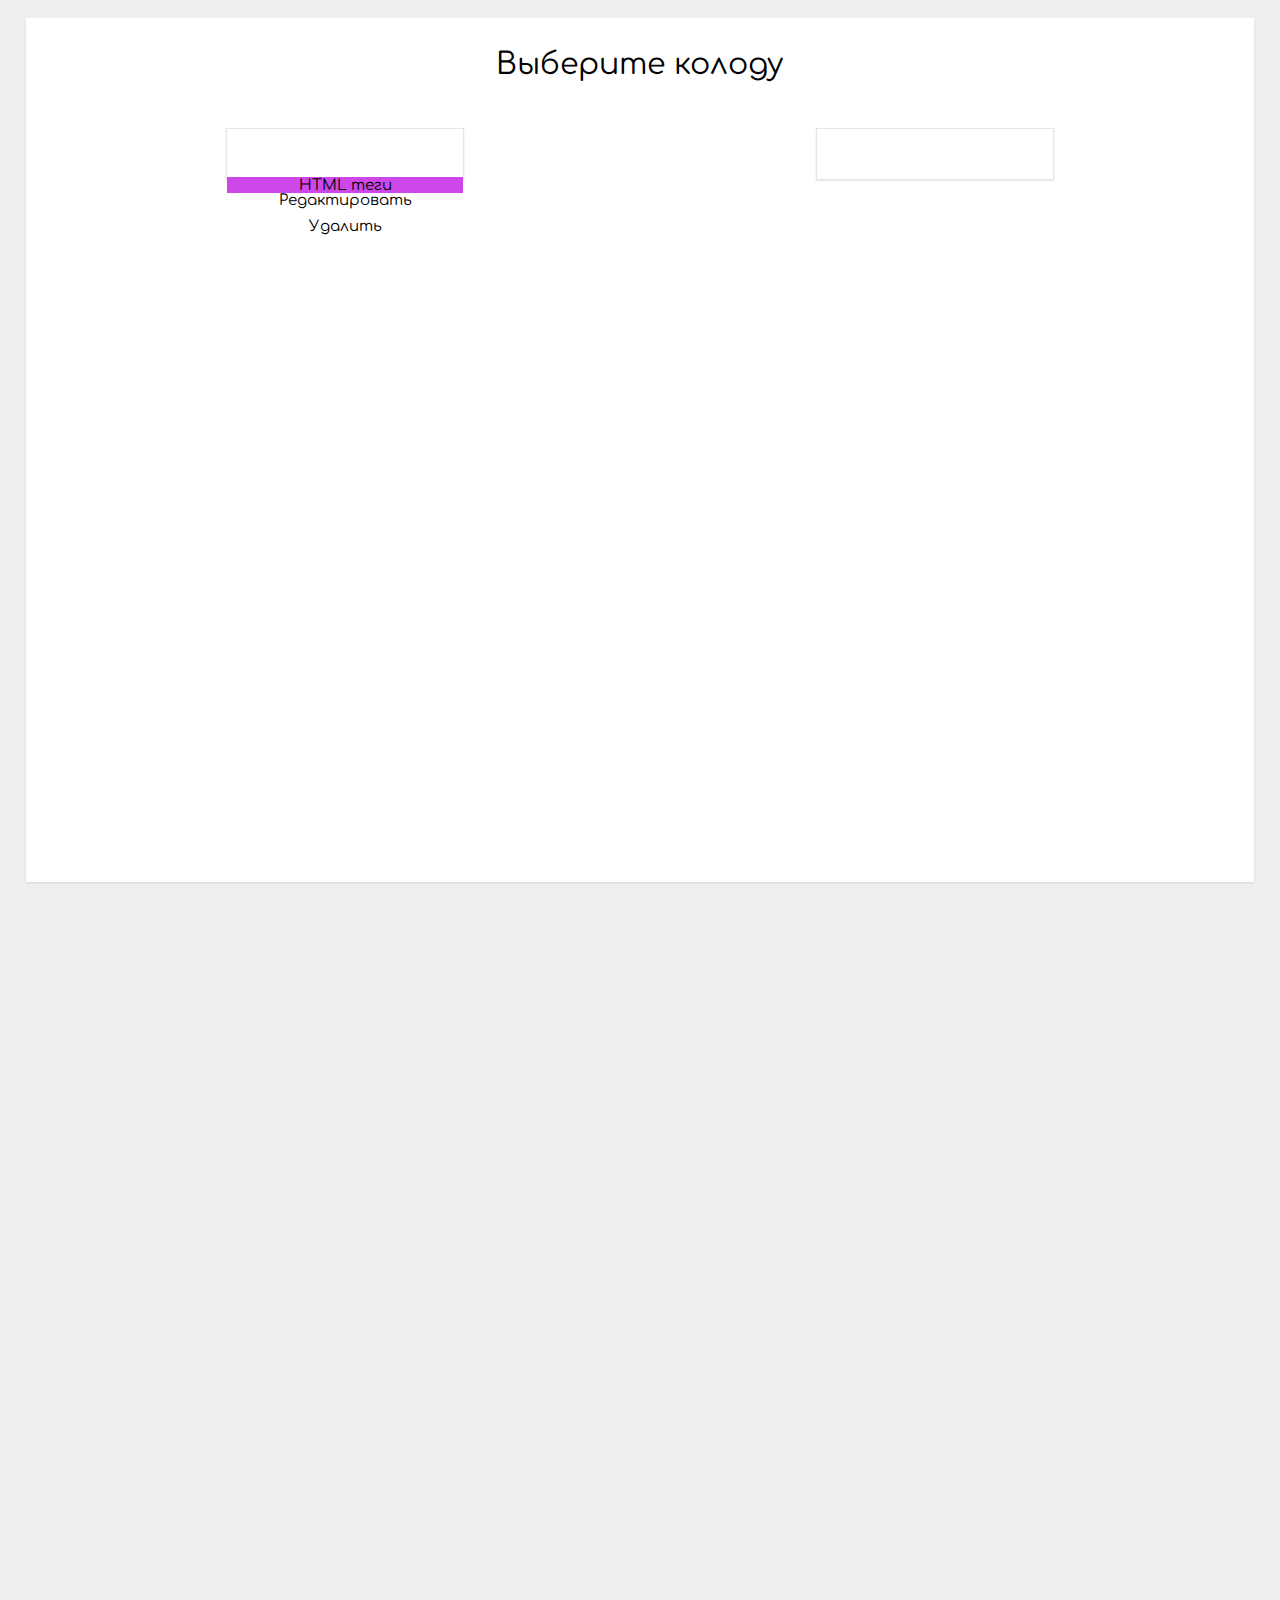
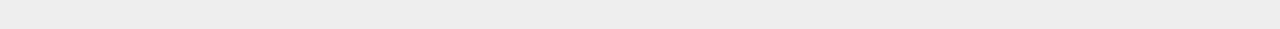
==== index.html @ 88a7ba00 "Add files via upload" ====
<!DOCTYPE html>
<html lang="en">
<head>
    <meta charset="UTF-8">
    <title>Document</title>
    <link href="https://fonts.googleapis.com/css?family=Comfortaa:300&amp;subset=cyrillic,cyrillic-ext" rel="stylesheet">
    <link rel="stylesheet" href="CSS/resetcss.css">
    <link rel="stylesheet" href="CSS/jquery-ui.min.css">
    <link rel="stylesheet" href="css/jquery.custom-scroll.css">
    <link rel="stylesheet" href="CSS/style.css">
    <script src="JS/jquery-3.2.1.min.js"></script>
    <script src="JS/jquery-ui.min.js"></script>
    <script src="JS/jquery.custom-scroll.js"></script>
</head>
<body>
    <div class="desktop"> 
        <div class="wrapper">
           <p>Выберите колоду</p>
            <div class="ankiCards">
                <div class="container">
                    <div class="deck">
                        <p>HTML теги</p>
                        <div>
                            <div>
                                <span> Редактировать </span>
                            </div>
                            <div><span>Удалить</span></div>
                        </div>                    
                    </div>
                    <div class="deck plus"></div>

                </div>
            </div>
            <div class="back"></div>
        </div>
        <div class="modal">
            <div class="popap">
            </div>
        </div>      
    </div>
    <div class="mobile"></div>
    <script src="JS/main.js"></script>
</body>
</html>
---- CSS/resetcss.css ----
/* http://meyerweb.com/eric/tools/css/reset/ 
   v2.0 | 20110126
   License: none (public domain)
*/

html, body, div, span, applet, object, iframe,
h1, h2, h3, h4, h5, h6, p, blockquote, pre,
a, abbr, acronym, address, big, cite, code,
del, dfn, em, img, ins, kbd, q, s, samp,
small, strike, strong, sub, sup, tt, var,
b, u, i, center,
dl, dt, dd, ol, ul, li,
fieldset, form, label, legend,
table, caption, tbody, tfoot, thead, tr, th, td,
article, aside, canvas, details, embed, 
figure, figcaption, footer, header, hgroup, 
menu, nav, output, ruby, section, summary,
time, mark, audio, video {
	margin: 0;
	padding: 0;
	border: 0;
	font-size: 100%;
	font: inherit;
	vertical-align: baseline;
}
/* HTML5 display-role reset for older browsers */
article, aside, details, figcaption, figure, 
footer, header, hgroup, menu, nav, section {
	display: block;
}
body {
	line-height: 1;
}
ol, ul {
	list-style: none;
}
blockquote, q {
	quotes: none;
}
blockquote:before, blockquote:after,
q:before, q:after {
	content: '';
	content: none;
}
table {
	border-collapse: collapse;
	border-spacing: 0;
}
---- CSS/style.css ----
.mobile {
    display: none;
}
html {
    height:100%;
    font-family: 'Comfortaa', cursive;
    font-size: 30px;
}
body {
    height: 100%;
    background: #eee;
    min-height:400px;
    min-width:800px;
}
.desktop {
    height: 100%;
    display:-webkit-box;
    display:-ms-flexbox;
    display:flex;
    -webkit-box-align: center;
    -ms-flex-align: center;
    align-items: center;
    position: relative;
}
.modal {
    display: none;
    width: 100%;
    height:100%;
    position: absolute;
    background: rgba(0,0,0,.3);
    z-index: 3;
}
.popap {
    text-align: center;
    font-size: 20px;
    position: absolute;
    width: 30%;
    height: 70%;
    background: #fff;
    bottom: 0;
    top: 0;
    left: 0;
    right: 0;
    margin: auto;
    cursor: default;
    border: 1px solid rgba(0,0,0,.5);
    border-radius: 3px;
    z-index: 4;
    display: -webkit-box;
    display: -ms-flexbox;
    display: flex;
    -webkit-box-orient: vertical;
    -webkit-box-direction: normal;
    -ms-flex-direction: column;
    flex-direction: column;
    -webkit-box-pack: center;
    -ms-flex-pack: center;
    justify-content: center;
    -webkit-box-align: center;
    -ms-flex-align: center;
    align-items: center;
    padding: 2%;
    -webkit-box-sizing: border-box;
    box-sizing: border-box;
}
.popap .popapCont {
    margin-bottom: 5%;
    height: 50%;overflow: hidden;
}
.popap li {
    margin-bottom: 15px;
}
.popap li:hover {
    cursor: pointer;
    color:#ce48e9;
    -webkit-transform: scale(2);
    transform: scale(2);
    -webkit-transition: all 0.3s;
    transition: all 0.3s;
}
.flip {
    -webkit-transform: perspective(500px) rotateY(-360deg);
    transform: perspective(500px) rotateY(-360deg);
    -webkit-transition: all 1s;
    transition: all 1s;
}
.first {background: #23efc6;}
.second {background: #ce48e9;}
.third {background: #f2d36d;}
.fourth {background: #e18383;}
.wrapper {
    padding: 2%;
    -webkit-box-sizing: border-box;
    box-sizing: border-box;
    height: 100%;
    position: relative;
    text-align: center;
}
.wrapper > p {
    position: relative;
    z-index: 2;
    padding-top: 2%;
    -webkit-box-sizing: border-box;
    box-sizing: border-box;
}
.container {
    position: relative;
    width: 100%;
    height: 100%;
    padding: 2%;
    -webkit-box-sizing: border-box;
    box-sizing: border-box;
    display: -webkit-box;
    display: -ms-flexbox;
    display: flex;
    -ms-flex-wrap: wrap;
    flex-wrap: wrap;
    z-index: 2;
    -ms-flex-pack: distribute;
    justify-content: space-around;
}
.back {
    background: #fff;
    position: absolute;
    left:2%;
    top:2%;
    width: 96%;
    height: 96%;
    z-index: 0;
    -webkit-box-shadow: 0 1px 2px rgba(0, 0, 0, 0.1);
    box-shadow: 0 1px 2px rgba(0, 0, 0, 0.1); 
}
.ankiCards {
    height: 92%;
}
.deck {
    color:#000;
    border: 1px solid rgba(0, 0, 0, 0.1);
    text-align: center;
    font-size: 15px;
    width: 20%;
    min-width:135px;
    position: relative;
    z-index: 1;
    height: 30%;
    display: -webkit-box;
    display: -ms-flexbox;
    display: flex;
    -webkit-box-orient: vertical;
    -webkit-box-direction: normal;
    -ms-flex-direction: column;
    flex-direction: column;
    -webkit-box-align: center;
    -ms-flex-align: center;
    align-items: center;
    -ms-flex-pack: distribute;
    -webkit-box-pack: justify;
    justify-content: space-between;
    -webkit-box-shadow: 0 1px 2px rgba(0, 0, 0, 0.1);
    box-shadow: 0 1px 2px rgba(0, 0, 0, 0.1); 
    -webkit-transform: scale(1);
    transform: scale(1);
    -webkit-transition: all 0.7s;
    transition: all 0.7s;
    margin:2%;
}
.deck p , div {
    width: 100%;
}
.deck p {
    margin-top: 20%;
    background: #ce48e9;
    padding-top:0.5%; 
}
.deck p:hover {
    cursor: pointer;
}
.deck div div {
    margin-bottom: 5%;
}
.deck span:hover {
    cursor: pointer;
    color: #ce48e9;
    -webkit-transition: all 0.3s;
    transition: all 0.3s;
}
.deck:hover {
    -webkit-transform: scale(1.1);
    transform: scale(1.1);
    -webkit-transition: all 0.7s;
    transition: all 0.7s;
}
.custom-scroll_inner {
    display: -webkit-box;
    display: -ms-flexbox;
    display: flex;
    -ms-flex-wrap: wrap;
    flex-wrap: wrap;
    -ms-flex-pack: distribute;
    justify-content: space-around;
}
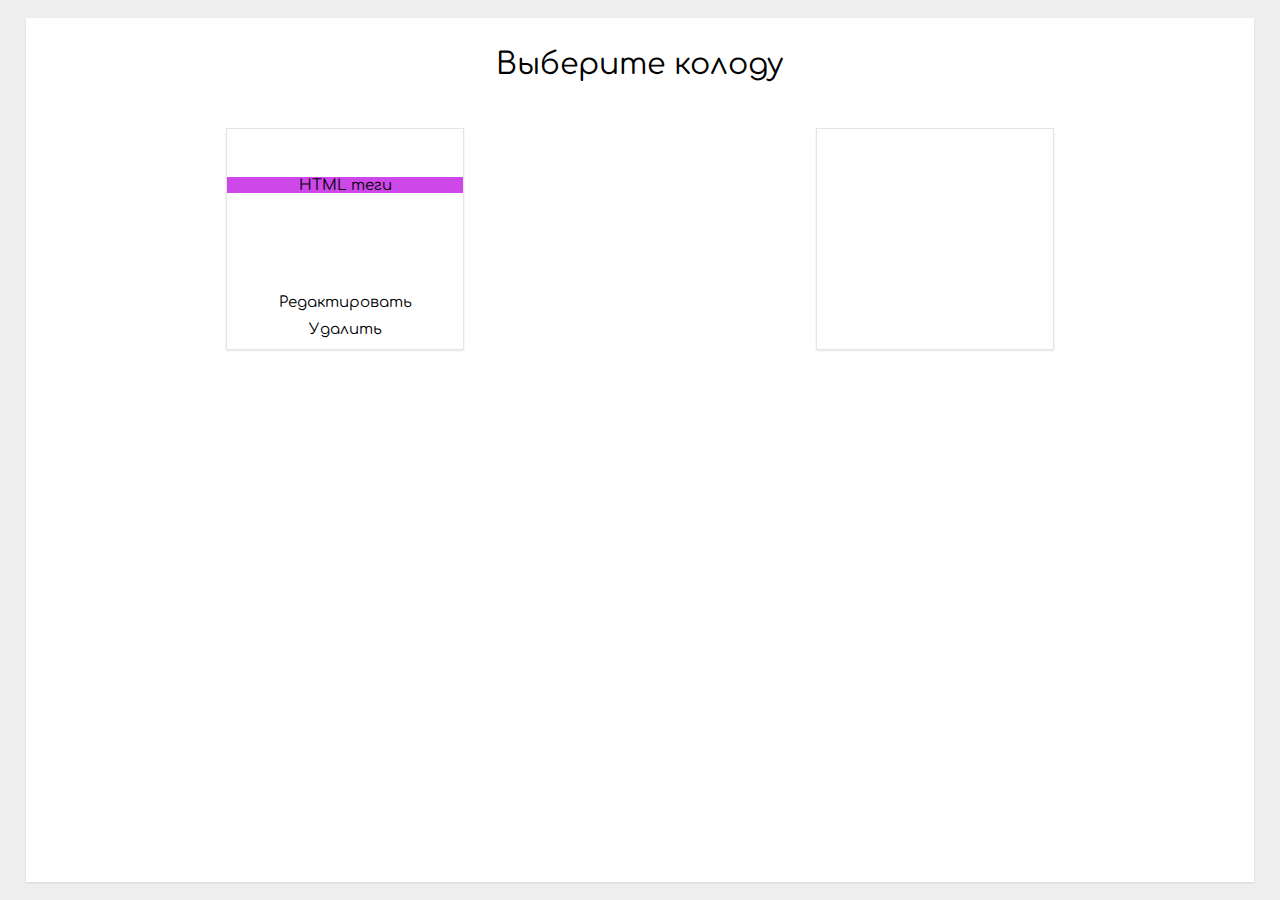
==== commit d3d64b5f: "Update index.html" ====
--- a/index.html
+++ b/index.html
@@ -6,7 +6,7 @@
     <link href="https://fonts.googleapis.com/css?family=Comfortaa:300&amp;subset=cyrillic,cyrillic-ext" rel="stylesheet">
     <link rel="stylesheet" href="CSS/resetcss.css">
     <link rel="stylesheet" href="CSS/jquery-ui.min.css">
-    <link rel="stylesheet" href="css/jquery.custom-scroll.css">
+    <link rel="stylesheet" href="CSS/jquery.custom-scroll.css">
     <link rel="stylesheet" href="CSS/style.css">
     <script src="JS/jquery-3.2.1.min.js"></script>
     <script src="JS/jquery-ui.min.js"></script>
@@ -41,4 +41,4 @@
     <div class="mobile"></div>
     <script src="JS/main.js"></script>
 </body>
-</html>+</html>
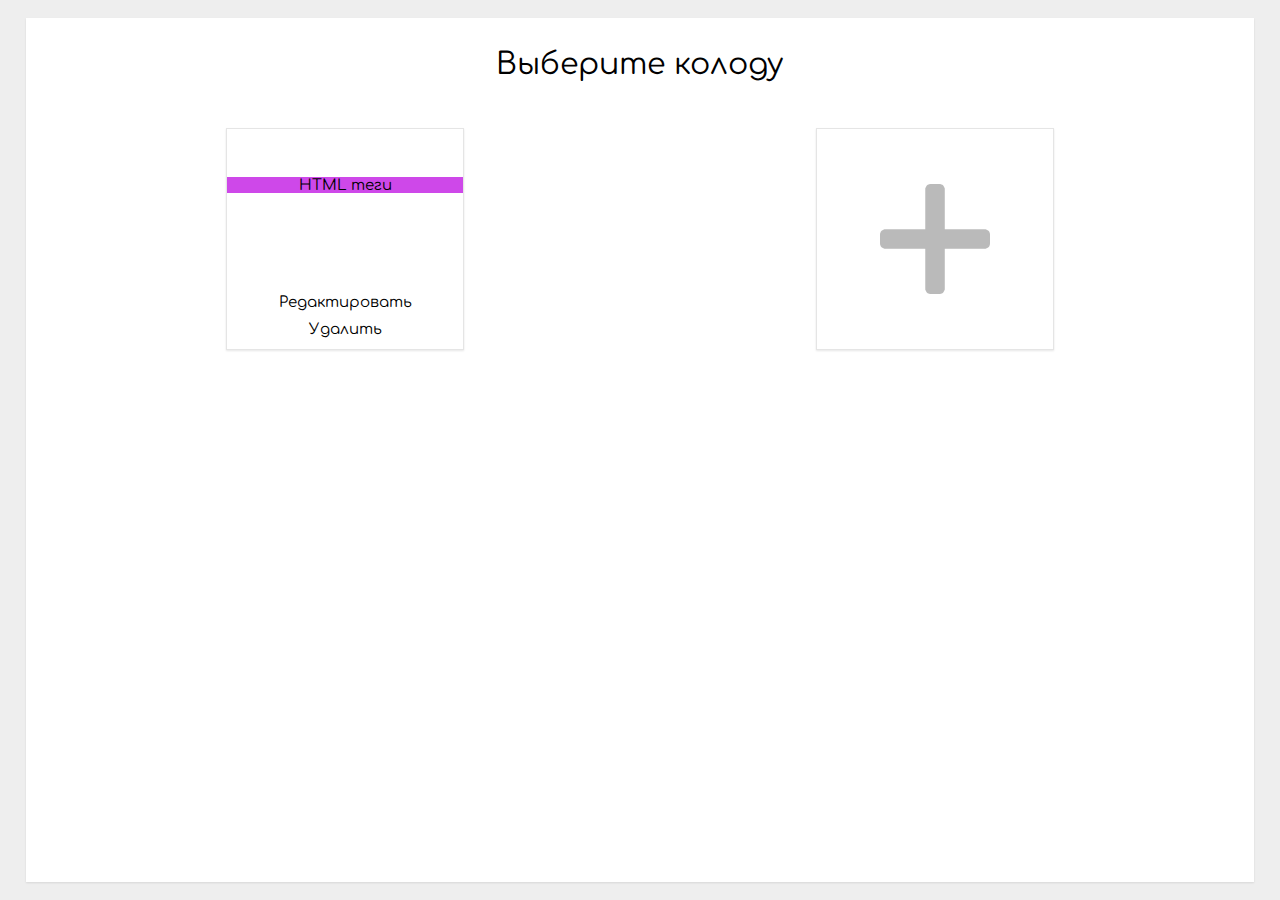
==== commit 88b8c5ec: "Add files via upload" ====
--- a/index.html
+++ b/index.html
@@ -1,4 +1,4 @@
-<!DOCTYPE html>
+<!DOCTYPE HTML>
 <html lang="en">
 <head>
     <meta charset="UTF-8">
@@ -18,16 +18,20 @@
            <p>Выберите колоду</p>
             <div class="ankiCards">
                 <div class="container">
+<!--
                     <div class="deck">
                         <p>HTML теги</p>
                         <div>
                             <div>
-                                <span> Редактировать </span>
+                                <span class="edit"> Редактировать </span>
                             </div>
-                            <div><span>Удалить</span></div>
+                            <div><span class="delete">Удалить</span></div>
                         </div>                    
                     </div>
-                    <div class="deck plus"></div>
+                    <div class="deck plus">
+                        <img src="img/plus.png" alt="">
+                    </div>
+-->
 
                 </div>
             </div>
@@ -41,4 +45,4 @@
     <div class="mobile"></div>
     <script src="JS/main.js"></script>
 </body>
-</html>
+</html>--- a/CSS/style.css
+++ b/CSS/style.css
@@ -75,6 +75,12 @@
     color:#ce48e9;
     -webkit-transform: scale(2);
     transform: scale(2);
+    -webkit-transition: all 0.3s;
+    transition: all 0.3s;
+}
+.popap .save:hover {
+    cursor: pointer;
+    color: #ce48e9;
     -webkit-transition: all 0.3s;
     transition: all 0.3s;
 }
@@ -198,4 +204,18 @@
     flex-wrap: wrap;
     -ms-flex-pack: distribute;
     justify-content: space-around;
+}
+textarea {
+    margin-bottom: 15px;
+}
+.plus {
+    -webkit-box-pack: center;
+    -ms-flex-pack: center;
+    justify-content: center;
+}
+.plus img {
+    height: 50%;
+}
+.plus img:hover {
+    cursor: pointer;
 }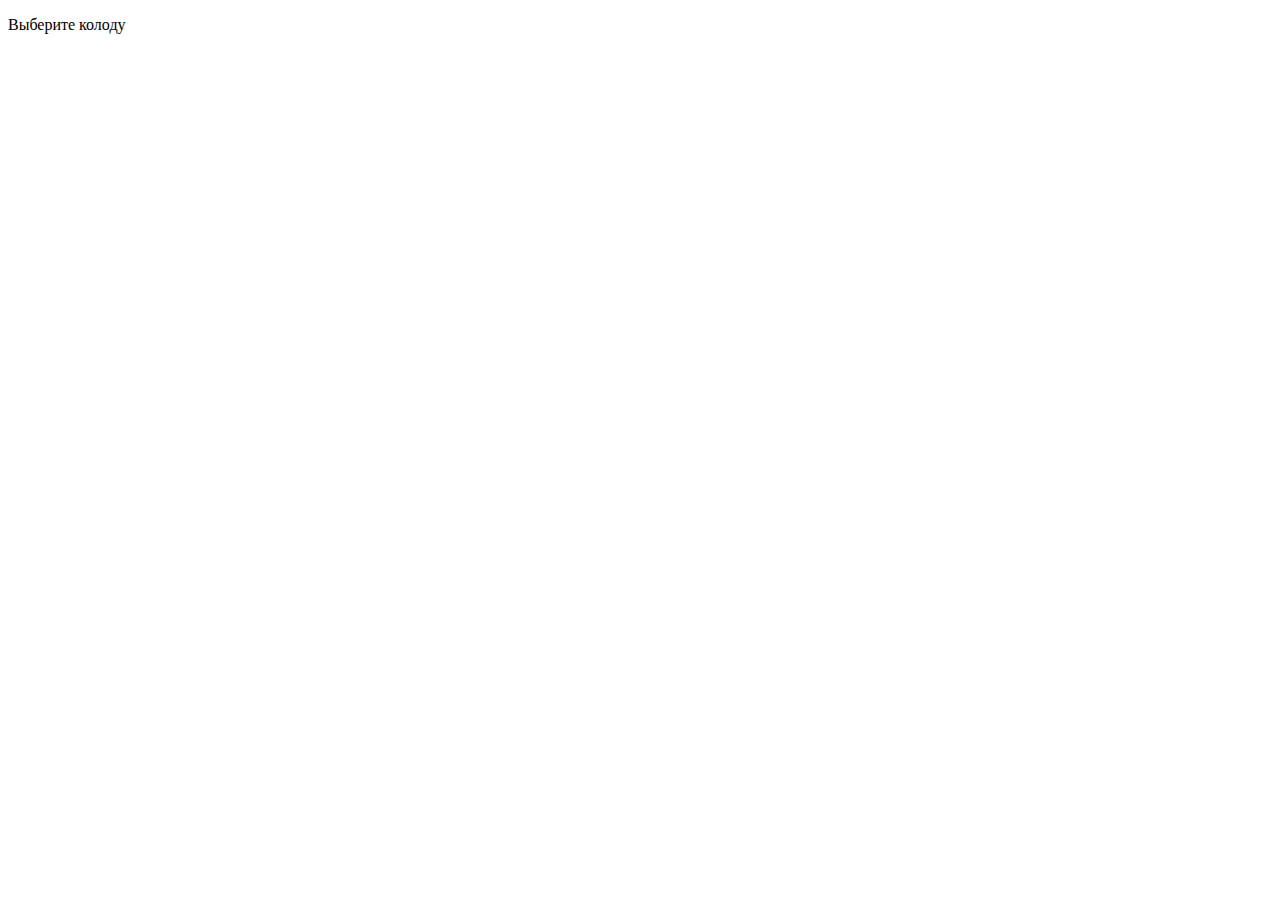
==== commit be051df1: "Update 2018-11-23T07:59:32.779Z" ====
--- a/index.html
+++ b/index.html
@@ -1,48 +1 @@
-<!DOCTYPE HTML>
-<html lang="en">
-<head>
-    <meta charset="UTF-8">
-    <title>Document</title>
-    <link href="https://fonts.googleapis.com/css?family=Comfortaa:300&amp;subset=cyrillic,cyrillic-ext" rel="stylesheet">
-    <link rel="stylesheet" href="CSS/resetcss.css">
-    <link rel="stylesheet" href="CSS/jquery-ui.min.css">
-    <link rel="stylesheet" href="CSS/jquery.custom-scroll.css">
-    <link rel="stylesheet" href="CSS/style.css">
-    <script src="JS/jquery-3.2.1.min.js"></script>
-    <script src="JS/jquery-ui.min.js"></script>
-    <script src="JS/jquery.custom-scroll.js"></script>
-</head>
-<body>
-    <div class="desktop"> 
-        <div class="wrapper">
-           <p>Выберите колоду</p>
-            <div class="ankiCards">
-                <div class="container">
-<!--
-                    <div class="deck">
-                        <p>HTML теги</p>
-                        <div>
-                            <div>
-                                <span class="edit"> Редактировать </span>
-                            </div>
-                            <div><span class="delete">Удалить</span></div>
-                        </div>                    
-                    </div>
-                    <div class="deck plus">
-                        <img src="img/plus.png" alt="">
-                    </div>
--->
-
-                </div>
-            </div>
-            <div class="back"></div>
-        </div>
-        <div class="modal">
-            <div class="popap">
-            </div>
-        </div>      
-    </div>
-    <div class="mobile"></div>
-    <script src="JS/main.js"></script>
-</body>
-</html>+<!doctypehtml><html lang=en><meta charset=UTF-8><title>Document</title><link href="https://fonts.googleapis.com/css?family=Comfortaa:300&amp;subset=cyrillic,cyrillic-ext"rel=stylesheet><link href=CSS/resetcss.css rel=stylesheet><link href=CSS/jquery-ui.min.css rel=stylesheet><link href=CSS/jquery.custom-scroll.css rel=stylesheet><link href=CSS/style.css rel=stylesheet><script src=JS/jquery-3.2.1.min.js></script><script src=JS/jquery-ui.min.js></script><script src=JS/jquery.custom-scroll.js></script><div class=desktop><div class=wrapper><p>Выберите колоду<div class=ankiCards><div class=container></div></div><div class=back></div></div><div class=modal><div class=popap></div></div></div><div class=mobile></div><script src=JS/main.js></script>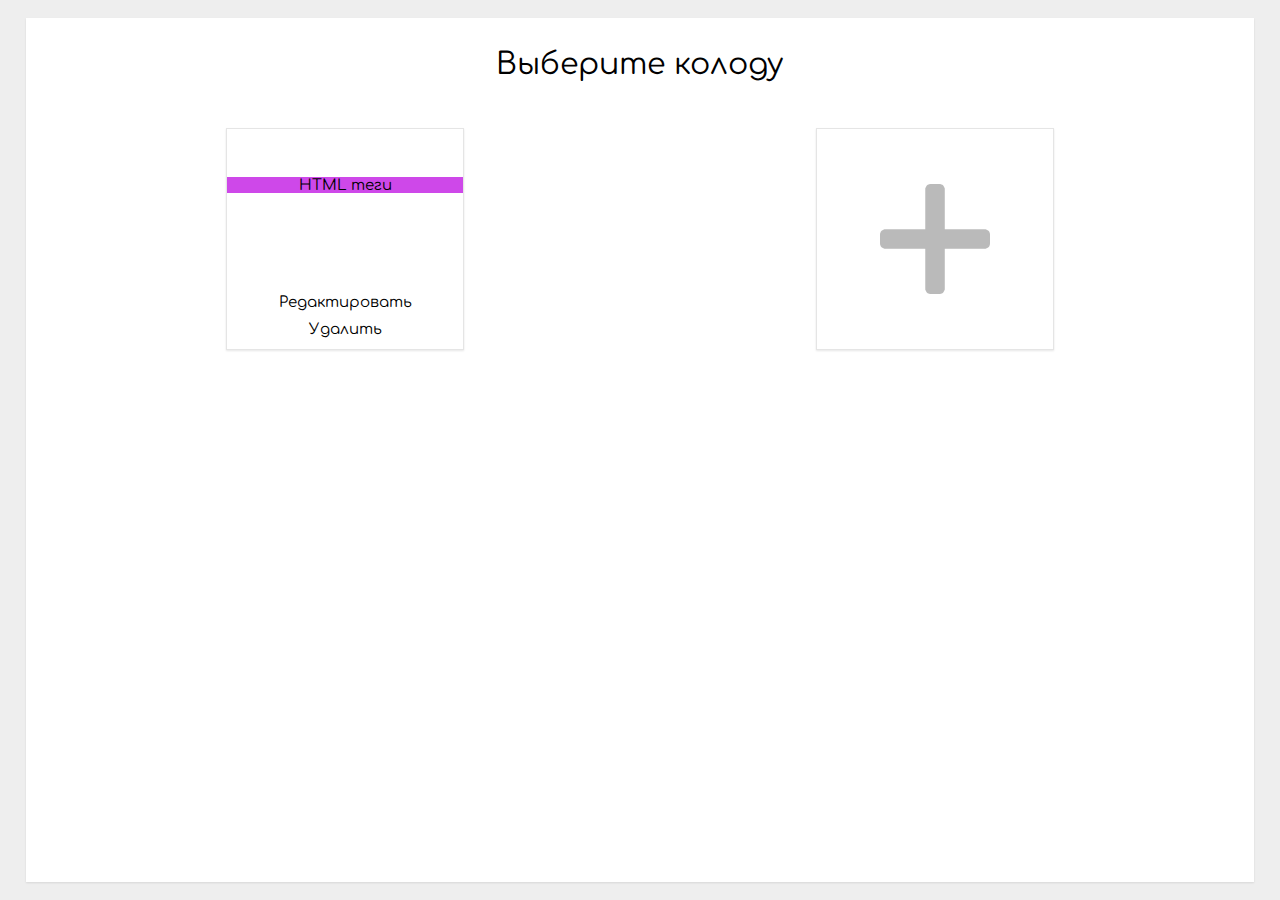
==== commit 351bcac4: "minor issues" ====
--- a/index.html
+++ b/index.html
@@ -1 +1 @@
-<!doctypehtml><html lang=en><meta charset=UTF-8><title>Document</title><link href="https://fonts.googleapis.com/css?family=Comfortaa:300&amp;subset=cyrillic,cyrillic-ext"rel=stylesheet><link href=CSS/resetcss.css rel=stylesheet><link href=CSS/jquery-ui.min.css rel=stylesheet><link href=CSS/jquery.custom-scroll.css rel=stylesheet><link href=CSS/style.css rel=stylesheet><script src=JS/jquery-3.2.1.min.js></script><script src=JS/jquery-ui.min.js></script><script src=JS/jquery.custom-scroll.js></script><div class=desktop><div class=wrapper><p>Выберите колоду<div class=ankiCards><div class=container></div></div><div class=back></div></div><div class=modal><div class=popap></div></div></div><div class=mobile></div><script src=JS/main.js></script>+<!doctypehtml><html lang=en><meta charset=UTF-8><title>Document</title><link href="https://fonts.googleapis.com/css?family=Comfortaa:300&amp;subset=cyrillic,cyrillic-ext"rel=stylesheet><link href=css/resetcss.css rel=stylesheet><link href=css/jquery-ui.min.css rel=stylesheet><link href=css/jquery.custom-scroll.css rel=stylesheet><link href=css/style.css rel=stylesheet><script src=js/jquery-3.2.1.min.js></script><script src=js/jquery-ui.min.js></script><script src=js/jquery.custom-scroll.js></script><div class=desktop><div class=wrapper><p>Выберите колоду<div class=ankiCards><div class=container></div></div><div class=back></div></div><div class=modal><div class=popap></div></div></div><div class=mobile></div><script src=js/main.js></script>
